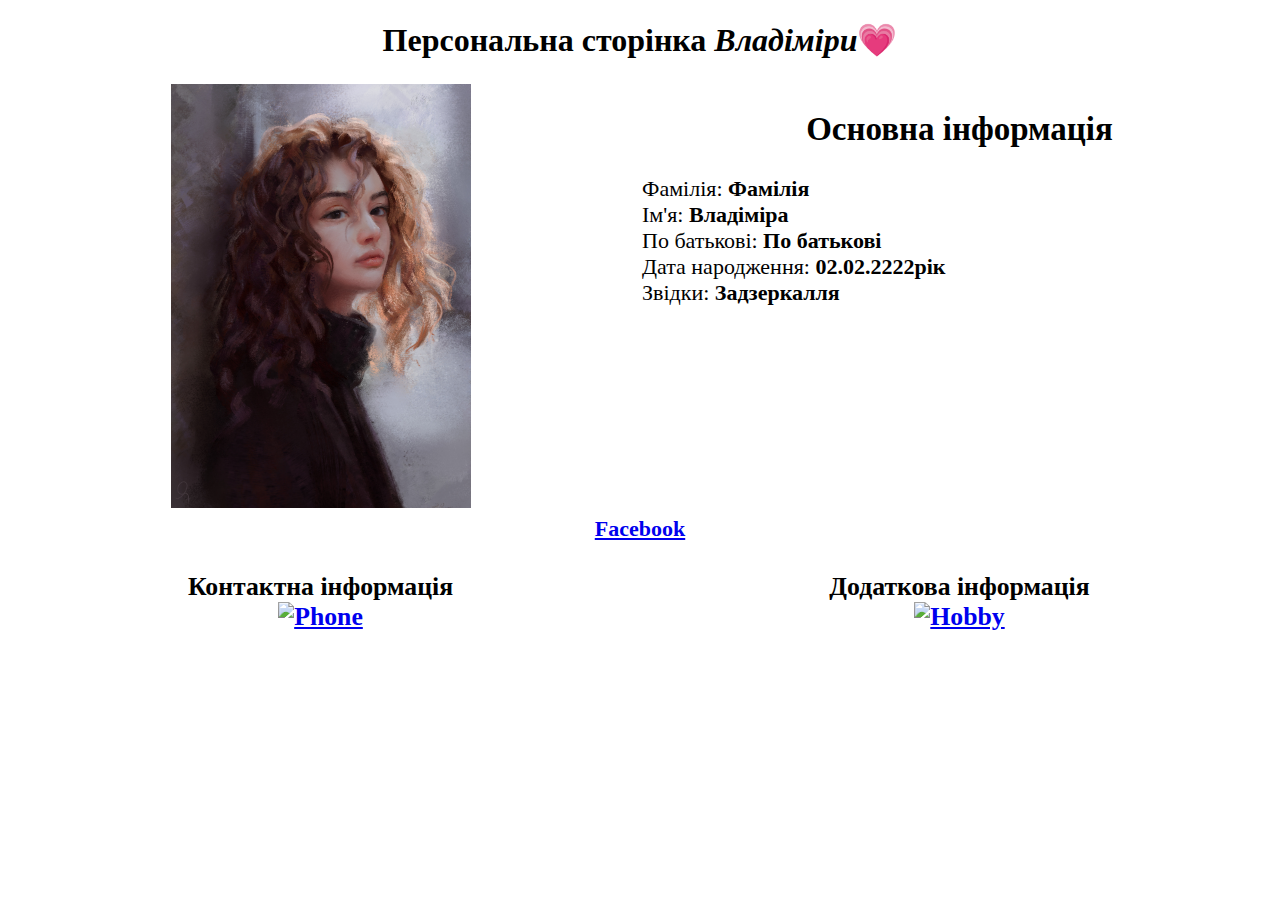
==== index.html @ 0ddc9fa2 "Init" ====
<!DOCTYPE html>
<html lang="en">
<head>
    <meta charset="UTF-8">
    <title>💗Персональна сторінка Владіміри</title>
    <style>
        html, body {
            margin: 0;
            text-align: center;
        }
        .left{
            text-align: left;
            vertical-align: top;
            font-size: 22px;
        }
        .p{
            font-size: 22px;
        }
    </style>
</head>
<body>
    <h1>
        <center>
        Персональна сторінка <i><strong>Владіміри</strong></i>💗
        </center>
      </h1>
    <table width ="100%">
        <tr>
            <td width ="50%">
                <img width="300" src="Face.jpg">
            </td>
            <td class="left" width ="50%">
                <h2>
                    <center>
                     Основна інформація
                    </center>
                </h2>
                <p>
                    Фамілія: <strong>Фамілія</strong>
                    <br>
                    Ім'я: <strong>Владіміра</strong>
                    <br>
                    По батькові: <strong>По батькові</strong>
                    <br>
                    Дата народження: <strong>02.02.2222рік</strong>
                    <br>
                    Звідки: <strong>Задзеркалля</strong>
                </p>
            </td>
        </tr>
        <tr>
            <td class="p" colspan="2">
              <strong><a href ="https://www.facebook.com/profile.php?id=100011465461605">Facebook</a></strong>
            </td>
        </tr>
        <tr>
            <td width ="50%" class="p">
                <h3>
                    <center>
                        Контактна інформація
                        <br>
                        <a href ="contact.html"><img  width="200" src="https://i.pinimg.com/564x/2d/53/97/2d539779e4afadfd3fdcdc3e01f37be0.jpg" alt="Phone" ></a>
                    </center>
                </h3>
            </td>
            <td width ="50%" class="p">
                <h3>
                    <center>
                        Додаткова інформація 
                        <br>
                        <a href ="information.html"><img  width="200" src="https://i.pinimg.com/564x/8d/70/a7/8d70a725e0918187d4e4995136d1fb55.jpg" alt="Hobby" ></a>
                    </center>
                </h3>
            </td>
        </tr>
    </table>
</body>
</html>
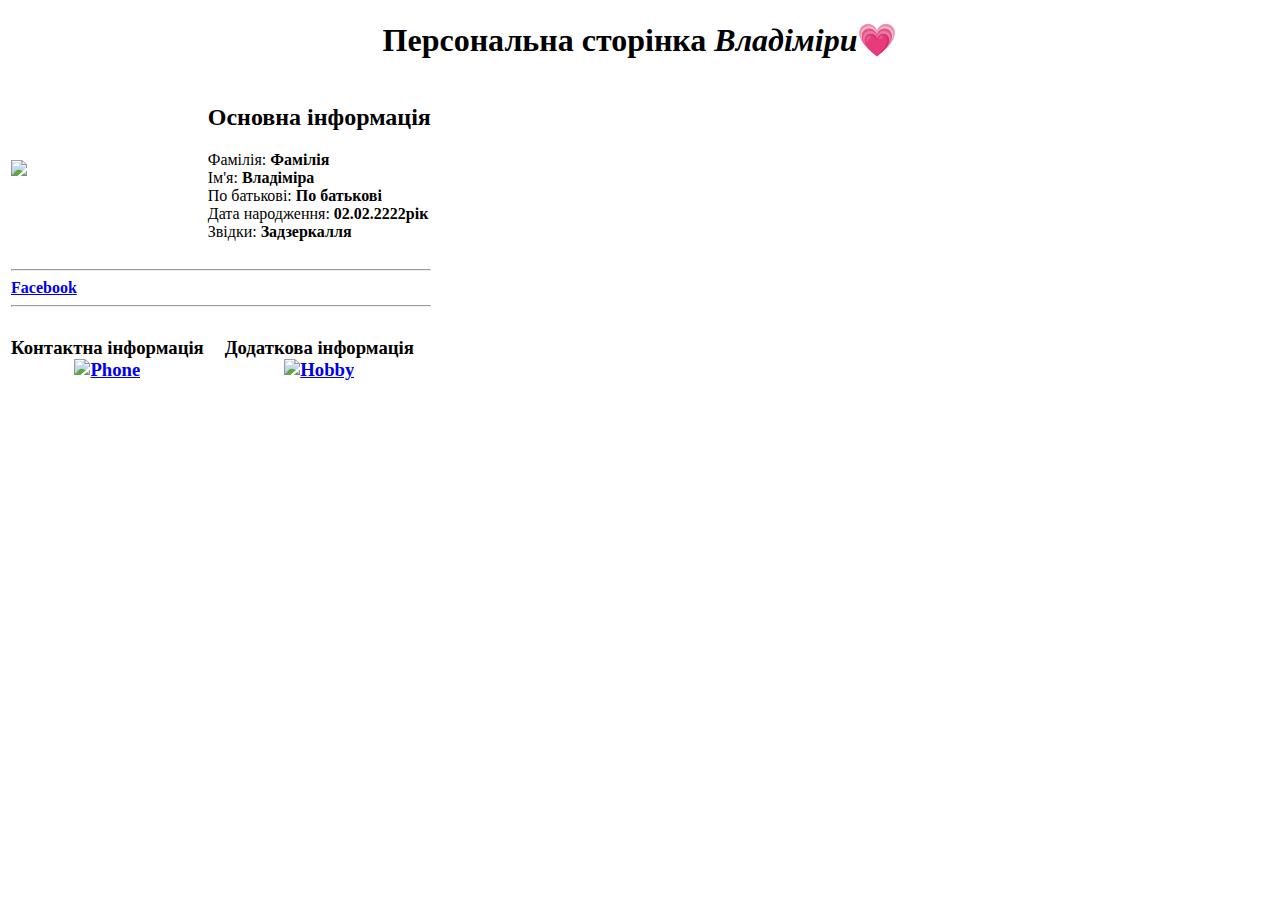
==== commit f52388c8: "update" ====
--- a/index.html
+++ b/index.html
@@ -3,33 +3,20 @@
 <head>
     <meta charset="UTF-8">
     <title>💗Персональна сторінка Владіміри</title>
-    <style>
-        html, body {
-            margin: 0;
-            text-align: center;
-        }
-        .left{
-            text-align: left;
-            vertical-align: top;
-            font-size: 22px;
-        }
-        .p{
-            font-size: 22px;
-        }
-    </style>
+    <link rel="stylesheet" href="css/styles.css">
 </head>
 <body>
     <h1>
         <center>
         Персональна сторінка <i><strong>Владіміри</strong></i>💗
         </center>
-      </h1>
-    <table width ="100%">
+    </h1>
+    <table class="contextwidth100">
         <tr>
-            <td width ="50%">
-                <img width="300" src="Face.jpg">
+            <td class="contextwidth50">
+                <img class="imgwidth300" src="img/Face.jpg">
             </td>
-            <td class="left" width ="50%">
+            <td class="contextwidth50 left">
                 <h2>
                     <center>
                      Основна інформація
@@ -50,25 +37,27 @@
         </tr>
         <tr>
             <td class="p" colspan="2">
-              <strong><a href ="https://www.facebook.com/profile.php?id=100011465461605">Facebook</a></strong>
+                <hr>
+                <strong><a class="weight600" href ="https://www.facebook.com/profile.php?id=100011465461605">Facebook</a></strong>
+                <hr>
             </td>
         </tr>
         <tr>
-            <td width ="50%" class="p">
+            <td class="contextwidth50 p">
                 <h3>
                     <center>
                         Контактна інформація
                         <br>
-                        <a href ="contact.html"><img  width="200" src="https://i.pinimg.com/564x/2d/53/97/2d539779e4afadfd3fdcdc3e01f37be0.jpg" alt="Phone" ></a>
+                        <a href ="contact.html"><img  class="imgwidth200" src="img/ContactIndex.jpg" alt="Phone" ></a>
                     </center>
                 </h3>
             </td>
-            <td width ="50%" class="p">
+            <td class="contextwidth50 p">
                 <h3>
                     <center>
                         Додаткова інформація 
                         <br>
-                        <a href ="information.html"><img  width="200" src="https://i.pinimg.com/564x/8d/70/a7/8d70a725e0918187d4e4995136d1fb55.jpg" alt="Hobby" ></a>
+                        <a href ="information.html"><img  class="imgwidth200" src="img/Information.jpg" alt="Hobby" ></a>
                     </center>
                 </h3>
             </td>
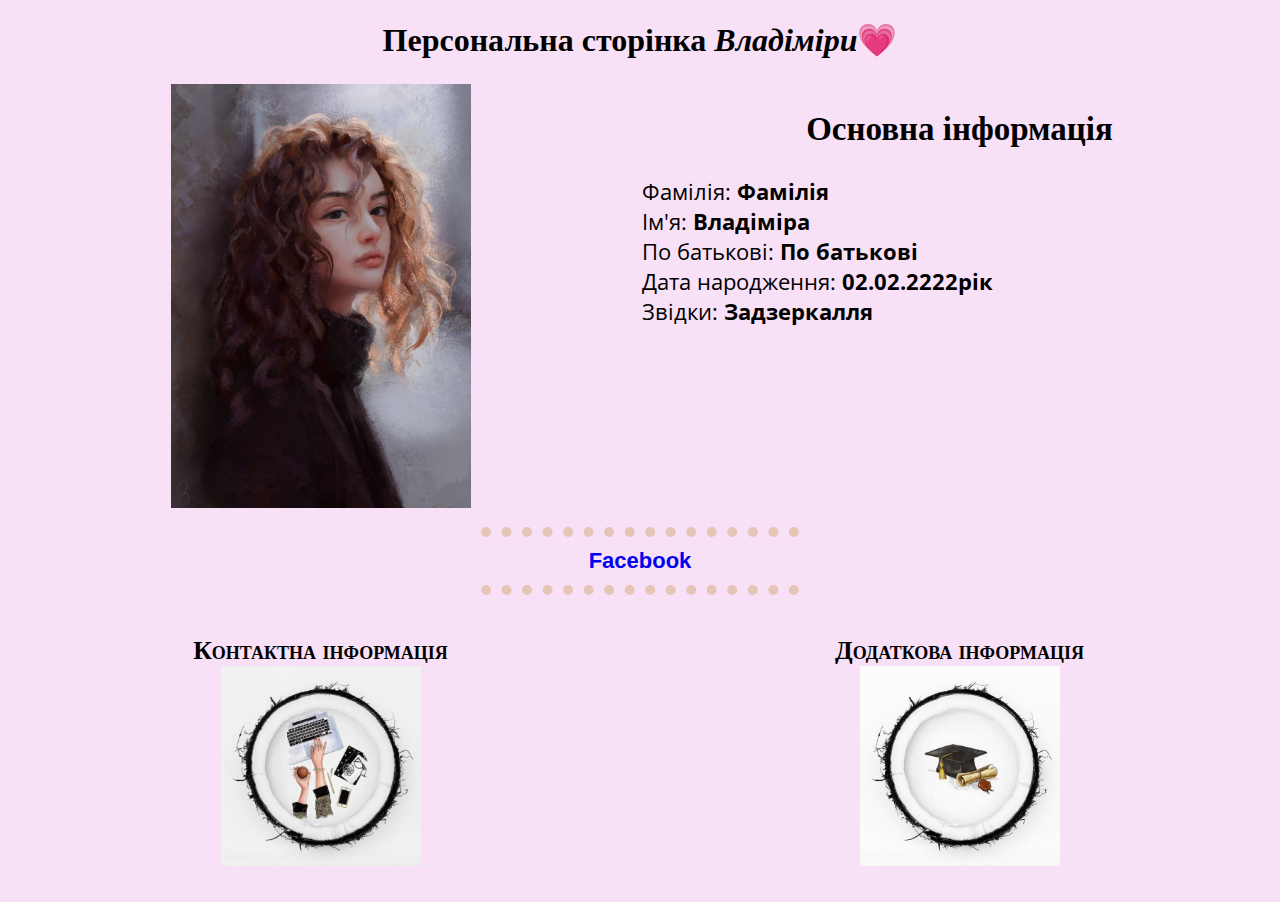
==== commit 8877a8f8: "update" ====
--- a/index.html
+++ b/index.html
@@ -14,7 +14,7 @@
     <table class="contextwidth100">
         <tr>
             <td class="contextwidth50">
-                <img class="imgwidth300" src="img/Face.jpg">
+                <img id="imgwidth300" src="img/Face.jpg">
             </td>
             <td class="contextwidth50 left">
                 <h2>
@@ -38,7 +38,7 @@
         <tr>
             <td class="p" colspan="2">
                 <hr>
-                <strong><a class="weight600" href ="https://www.facebook.com/profile.php?id=100011465461605">Facebook</a></strong>
+                <strong><a class="weight600 a" href ="https://www.facebook.com/profile.php?id=100011465461605">Facebook</a></strong>
                 <hr>
             </td>
         </tr>
@@ -48,7 +48,7 @@
                     <center>
                         Контактна інформація
                         <br>
-                        <a href ="contact.html"><img  class="imgwidth200" src="img/ContactIndex.jpg" alt="Phone" ></a>
+                        <a href ="contact.html"><img  id="imgwidth200" src="img/ContactIndex.jpg" alt="Phone" ></a>
                     </center>
                 </h3>
             </td>
@@ -57,7 +57,7 @@
                     <center>
                         Додаткова інформація 
                         <br>
-                        <a href ="information.html"><img  class="imgwidth200" src="img/Information.jpg" alt="Hobby" ></a>
+                        <a href ="information.html"><img  id="imgwidth200" src="img/Information.jpg" alt="Hobby" ></a>
                     </center>
                 </h3>
             </td>
--- a/css/styles.css
+++ b/css/styles.css
@@ -0,0 +1,130 @@
+@import url('https://fonts.googleapis.com/css2?family=Open+Sans:wght@300;600&display=swap');
+
+a
+{
+    font-family: Arial, fantasy, serif;
+    text-decoration: none; /* Убираем подчеркивание у ссылок */
+}
+
+body, html
+{
+    margin: 0;
+    text-align: center;
+    background-color: #F8E0F7;
+}
+
+h3
+{
+    font-variant: small-caps;
+}
+
+hr
+{
+  border-color: #e5c5b5;
+  border-style: none;
+  border-top-style: dotted;
+  border-width: 10px;
+  width: 25%;
+}
+
+ol
+{
+    line-height: 150%;
+}
+
+p
+{
+    font-family: 'Open Sans', sans-serif;
+}
+
+span
+{
+    color: #DF013A;
+}
+
+/***************************************************Classes***************************************************/
+
+.contextwidth50
+{
+    width: 50%;
+}
+
+.contextwidth100
+{
+    width: 100%;
+}
+
+.italic
+{
+    font-style: italic;
+}
+
+.left
+{
+    text-align: left;
+    vertical-align: top;
+    font-size: 22px;
+}
+
+.p
+{
+    font-size: 22px;
+}
+
+.weight600
+{
+    font-weight: 600;
+}
+
+.weight800
+{
+    font-weight: 800;
+}
+
+/***************************************************Id***************************************************/
+
+#imgwidth200
+{
+    width: 200px;
+}
+
+#imgwidth300
+{
+    width: 300px;
+}
+
+/********************Псевдокласи потрібні для елементів HTML, що можуть мати різні стани.********************/
+
+.a:hover 
+{
+    color:limegreen;
+}
+
+.purple:focus 
+{
+    color: #7401DF;
+}
+
+/***************************************************Contact***************************************************/
+
+.contactbody
+{
+    text-align: left;
+}
+
+.contacthr
+{
+    width: 15%;
+}
+
+/***************************************************Information***************************************************/
+
+.informationbody
+{
+    text-align: left;
+}
+
+.informationhr
+{
+    width: 15%;
+}